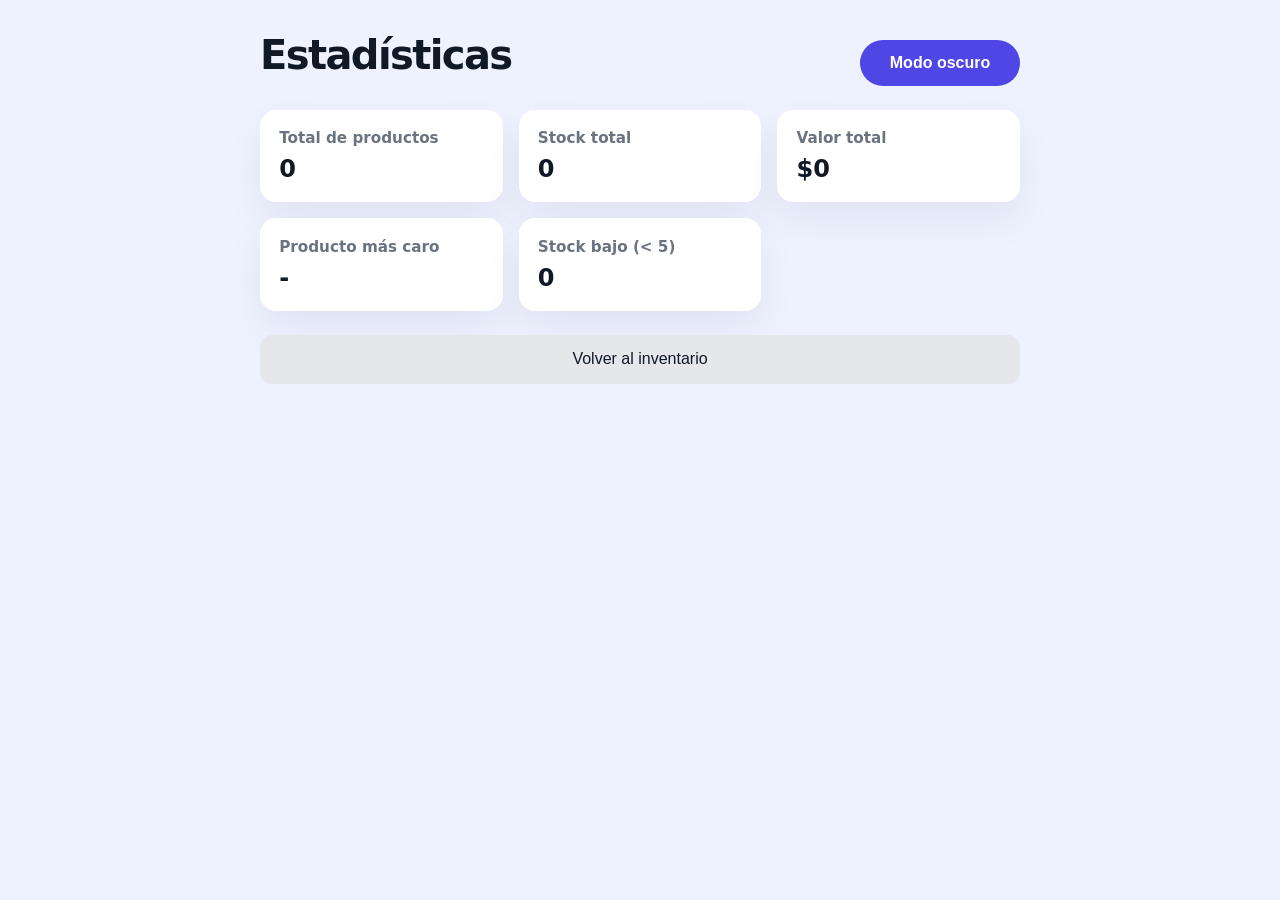
==== stats.html @ fa5f8004 "Update" ====
<!DOCTYPE html>
<html lang="es">
  <head>
    <meta charset="UTF-8" />
    <meta name="viewport" content="width=device-width, initial-scale=1.0" />
    <title>InventARG - Estadísticas</title>
    <link rel="stylesheet" href="./styles.css" />
  </head>

  <body>
    <main>
      <div class="top-bar">
        <h1>Estadísticas</h1>
        <button id="theme-toggle" type="button">Modo oscuro</button>
      </div>

      <section class="stats-grid">
        <div class="stat-card">
          <h3>Total de productos</h3>
          <p id="total-products">0</p>
        </div>

        <div class="stat-card">
          <h3>Stock total</h3>
          <p id="total-stock">0</p>
        </div>

        <div class="stat-card">
          <h3>Valor total</h3>
          <p id="total-value">$0</p>
        </div>

        <div class="stat-card">
          <h3>Producto más caro</h3>
          <p id="max-price">-</p>
        </div>

        <div class="stat-card">
          <h3>Stock bajo (&lt; 5)</h3>
          <p id="low-stock">0</p>
        </div>
      </section>

      <div style="margin-top: 1.5rem;">
        <a href="index.html">
          <button class="secondary">Volver al inventario</button>
        </a>
      </div>
    </main>

    <script type="module" src="./js/stats.js"></script>
  </body>
</html>
---- styles.css ----
* {
  box-sizing: border-box;
}

body {
  margin: 0;
  min-height: 100vh;
  font-family: Inter, system-ui, -apple-system, BlinkMacSystemFont, "Segoe UI", sans-serif;
  background: #eef2ff;
  color: #111827;
  display: flex;
  justify-content: center;
  padding: 2rem;
}

main {
  width: min(100%, 760px);
}

.top-bar {
  display: flex;
  align-items: center;
  justify-content: space-between;
  gap: 1rem;
  margin-bottom: 1rem;
}

#theme-toggle {
  width: auto;
  min-width: 10rem;
  border-radius: 999px;
  padding: 0.85rem 1rem;
  font-weight: 600;
  background: #4f46e5;
  color: #fff;
  border: none;
  cursor: pointer;
  transition: background 0.2s ease, transform 0.2s ease;
}

#theme-toggle:hover {
  background: #4338ca;
}

h1 {
  margin: 0 0 1rem;
  font-size: clamp(2rem, 4vw, 2.5rem);
  letter-spacing: -0.04em;
}

body.dark {
  background: #0f172a;
  color: #e2e8f0;
}

body.dark main {
  color: #e2e8f0;
}

body.dark form,
body.dark .product-item,
body.dark .no-products {
  background: #111827;
}

body.dark input,
body.dark button,
body.dark .product-item,
body.dark .no-products {
  border-color: #334155;
}

body.dark input,
body.dark button,
body.dark select,
body.dark textarea {
  color: #e2e8f0;
}

body.dark input {
  background: #0f172a;
}

body.dark button {
  background: #6366f1;
}

body.dark button:hover {
  background: #4f46e5;
}

body.dark button.secondary {
  background: #475569;
  color: #e2e8f0;
}

body.dark button.secondary:hover {
  background: #334155;
}

body.dark .edit {
  background: #22c55e;
  color: #0f172a;
}

body.dark .edit:hover {
  background: #16a34a;
}

body.dark .delete {
  background: #f87171;
}

body.dark .delete:hover {
  background: #ef4444;
}

body.dark .increment,
body.dark .decrement {
  background: #2563eb;
}

body.dark .increment:hover,
body.dark .decrement:hover {
  background: #1d4ed8;
}

body.dark .no-products {
  color: #94a3b8;
  border-color: #334155;
}

body.dark input:focus,
body.dark button:focus {
  border-color: #818cf8;
  box-shadow: 0 0 0 4px rgba(129, 140, 248, 0.2);
}

form {
  display: grid;
  gap: 0.75rem;
  background: #fff;
  border-radius: 1rem;
  padding: 1.25rem;
  box-shadow: 0 20px 40px rgba(15, 23, 42, 0.08);
}

input,
button {
  width: 100%;
  border: 1px solid #d1d5db;
  border-radius: 0.75rem;
  padding: 0.9rem 1rem;
  font-size: 1rem;
}

input:focus,
button:focus {
  outline: none;
  border-color: #6366f1;
  box-shadow: 0 0 0 4px rgba(99, 102, 241, 0.12);
}

button {
  background: #4f46e5;
  color: #fff;
  cursor: pointer;
  border-color: transparent;
  transition: background 0.2s ease;
}

button:hover {
  background: #4338ca;
}

button.secondary {
  background: #e5e7eb;
  color: #111827;
}

button.secondary:hover {
  background: #d1d5db;
}

.hidden {
  display: none !important;
}

.form-actions {
  display: flex;
  gap: 0.75rem;
}

.edit {
  padding: 0.8rem 1rem;
  border: none;
  border-radius: 0.75rem;
  background: #10b981;
  color: #fff;
  cursor: pointer;
}

.edit:hover {
  background: #059669;
}

.product-actions {
  display: flex;
  flex-wrap: wrap;
  gap: 0.5rem;
  justify-content: flex-end;
}

.increment,
.decrement {
  min-width: 3rem;
  padding: 0.8rem 0.9rem;
  border: none;
  border-radius: 0.75rem;
  background: #2563eb;
  color: #fff;
  cursor: pointer;
  flex-shrink: 0;
}

.increment:hover,
.decrement:hover {
  background: #1d4ed8;
}

.list-section {
  margin-top: 1.5rem;
}

.list-header {
  display: flex;
  flex-wrap: wrap;
  align-items: center;
  justify-content: space-between;
  gap: 0.75rem;
  margin-bottom: 1rem;
}

.export-import-actions {
  display: flex;
  flex-wrap: wrap;
  gap: 0.75rem;
}

.list-section h2 {
  margin: 0;
  font-size: 1.25rem;
}

.product-list {
  list-style: none;
  margin: 0;
  padding: 0;
  display: grid;
  gap: 1rem;
}

.product-item,
.no-products {
  background: #fff;
  padding: 1.2rem;
  border-radius: 1rem;
  box-shadow: 0 18px 40px rgba(15, 23, 42, 0.06);
  display: flex;
  align-items: center;
  justify-content: space-between;
  gap: 1rem;
}

.product-item h3 {
  margin: 0 0 0.4rem;
}

.product-item p {
  margin: 0.15rem 0;
}

.delete {
  padding: 0.8rem 1rem;
  border: none;
  border-radius: 0.75rem;
  background: #ef4444;
  color: #fff;
  cursor: pointer;
  flex-shrink: 0;
}

.delete:hover {
  background: #dc2626;
}

.no-products {
  width: 100%;
  color: #6b7280;
  border: 1px dashed #cbd5e1;
  justify-content: center;
}
.stats-grid {
  display: grid;
  grid-template-columns: repeat(auto-fit, minmax(180px, 1fr));
  gap: 1rem;
  margin-top: 1rem;
}

.stat-card {
  background: #fff;
  padding: 1.2rem;
  border-radius: 1rem;
  box-shadow: 0 18px 40px rgba(15, 23, 42, 0.06);
}

.stat-card h3 {
  margin: 0 0 0.5rem;
  font-size: 0.95rem;
  color: #6b7280;
}

.stat-card p {
  margin: 0;
  font-size: 1.5rem;
  font-weight: bold;
}
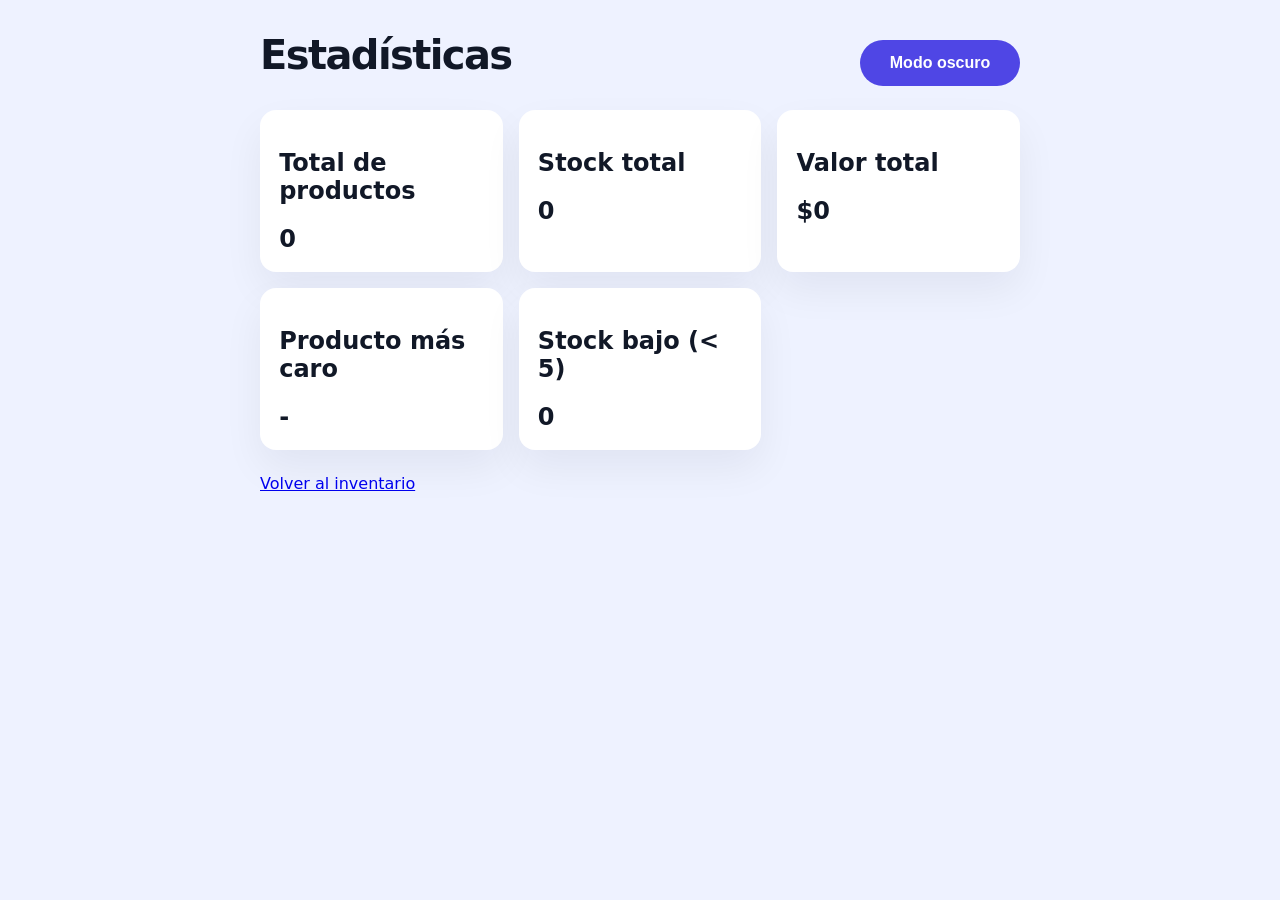
==== commit 0f4c3b3c: "UPDASTE" ====
--- a/stats.html
+++ b/stats.html
@@ -1,10 +1,13 @@
 <!DOCTYPE html>
 <html lang="es">
   <head>
-    <meta charset="UTF-8" />
-    <meta name="viewport" content="width=device-width, initial-scale=1.0" />
+    <meta charset="UTF-8">
+    <meta name="viewport" content="width=device-width, initial-scale=1.0">
     <title>InventARG - Estadísticas</title>
-    <link rel="stylesheet" href="./styles.css" />
+
+    <link rel="stylesheet" href="./styles.css">
+    <link rel="manifest" href="/InventARG/manifest.json">
+    <meta name="theme-color" content="#2c3e50">
   </head>
 
   <body>
@@ -16,38 +19,69 @@
 
       <section class="stats-grid">
         <div class="stat-card">
-          <h3>Total de productos</h3>
+          <h2>Total de productos</h2>
           <p id="total-products">0</p>
         </div>
 
         <div class="stat-card">
-          <h3>Stock total</h3>
+          <h2>Stock total</h2>
           <p id="total-stock">0</p>
         </div>
 
         <div class="stat-card">
-          <h3>Valor total</h3>
+          <h2>Valor total</h2>
           <p id="total-value">$0</p>
         </div>
 
         <div class="stat-card">
-          <h3>Producto más caro</h3>
+          <h2>Producto más caro</h2>
           <p id="max-price">-</p>
         </div>
 
         <div class="stat-card">
-          <h3>Stock bajo (&lt; 5)</h3>
+          <h2>Stock bajo (&lt; 5)</h2>
           <p id="low-stock">0</p>
         </div>
       </section>
 
       <div style="margin-top: 1.5rem;">
-        <a href="index.html">
-          <button class="secondary">Volver al inventario</button>
+        <a href="index.html" class="secondary">
+          Volver al inventario
         </a>
       </div>
     </main>
 
     <script type="module" src="./js/stats.js"></script>
+
+    <script>
+      const themeToggle = document.getElementById("theme-toggle");
+
+      function applyTheme(theme) {
+        const isDark = theme === "dark";
+        document.body.classList.toggle("dark", isDark);
+
+        if (themeToggle) {
+          themeToggle.textContent = isDark ? "Modo claro" : "Modo oscuro";
+        }
+      }
+
+      function toggleTheme() {
+        const isDark = document.body.classList.toggle("dark");
+        localStorage.setItem("theme", isDark ? "dark" : "light");
+
+        if (themeToggle) {
+          themeToggle.textContent = isDark ? "Modo claro" : "Modo oscuro";
+        }
+      }
+
+      function initTheme() {
+        const savedTheme = localStorage.getItem("theme") || "light";
+        applyTheme(savedTheme);
+
+        themeToggle?.addEventListener("click", toggleTheme);
+      }
+
+      initTheme();
+    </script>
   </body>
 </html>
